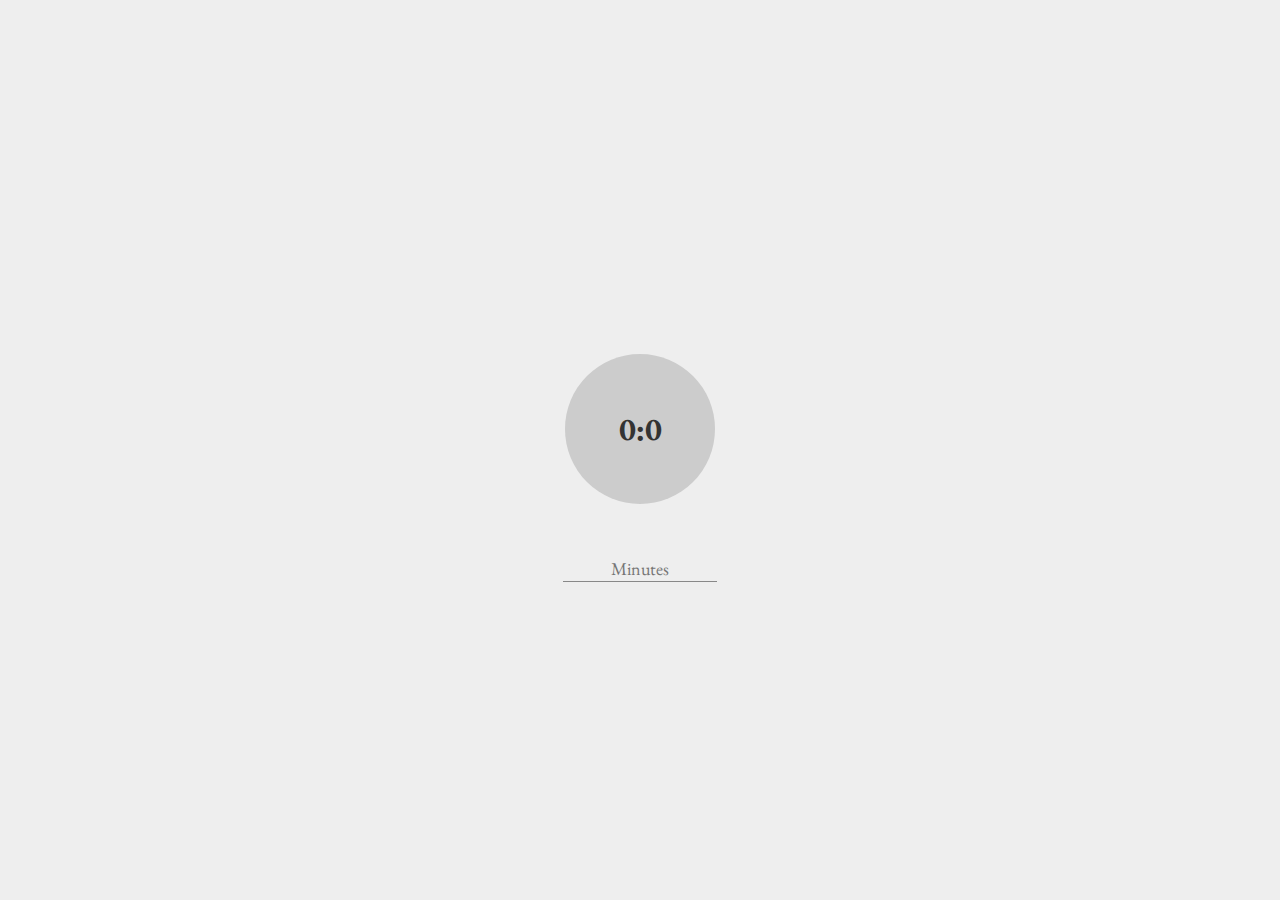
==== docs/index.html @ 6a2226a2 "github pages?" ====
<!DOCTYPE HTML>
<html>
<head>
  <meta charset="UTF-8">
  <title>Main</title>
  <link rel="stylesheet" type="text/css" href="main.css">
  <link href="https://fonts.googleapis.com/css?family=EB+Garamond&display=swap" rel="stylesheet"> 
</head>

<body>

<pre id="elm"></pre>
<script src="main.js"></script>
<script>
	var app = Elm.Main.init({
  		node: document.getElementById('elm')
	});

	const playAudio = async () => {
		var audio = new Audio('when.mp3');
		audio.play();
		for(let i = 0; i < 10; i++) {
			await new Promise(reslove => setTimeout(reslove, 500));
			var audio = new Audio('when.mp3');
			audio.play();		
		}
	}; 


	app.ports.playNotification.subscribe(function(data) {
		var audio = new Audio('when.mp3');
		playAudio();
	});

	if ('serviceWorker' in navigator) {
		window.addEventListener('load', function() {
			navigator.serviceWorker.register('/sw.js').then(function(registration) {
			// Registration was successful
			console.log('ServiceWorker registration successful with scope: ', registration.scope);
			}, function(err) {
			// registration failed :(
			console.log('ServiceWorker registration failed: ', err);
			});
		});
	}


</script>
</body>
</html>
---- docs/main.css ----
html,body{
    height:100%;
    width: 100%;
    padding:0;
    margin:0;
    font-family: 'EB Garamond', serif;
  }
  
  body {
    width:100%;
    height:100%;
    background-color:#eee;
    
    display:flex;
    justify-content:center;
    align-items:center;
  }


  input {
    background: transparent;
    margin: 8px;
    border: none;
    color: #444;
    border-bottom: 1px solid #888;
    text-align: center;  
    font-family: 'EB Garamond', serif;
    width: 150px;
    font-size: 18px;
  }

  .container {
    width: 250px;
    height: 280px;
    display:flex;
    flex-direction: column;
    justify-content:space-between;
    align-items:center;
  }

  .circle-container {
      height: 100%;
      width: 100%;
      display:flex;
      justify-content:center;
      align-items:center;
  }
  
  
  .play {
    width: 200px;
    height: 200px;
    background-color: #ccc;
    animation-name: pulse;
    border-radius: 250px;
    animation-duration: 2s;
    animation-iteration-count: infinite;
    display:flex;
    justify-content:center;
    align-items:center;
    color: #333
  }

  .init {
    width: 150px;
    height: 150px;
    background-color: #ccc;
    border-radius: 200px;
    display:flex;
    justify-content:center;
    align-items:center;
    color: #333
  }

  .done {
    width: 150px;
    height: 150px;
    background-color: #aebfb0;
    border-radius: 200px;
    animation-name: pulse-done;
    animation-duration: 2s;
    animation-iteration-count: infinite;
    display:flex;
    justify-content:center;
    align-items:center;
    color: #333
  }


  @keyframes pulse-done {
    0% { background-color: #aebfb0; }
    50% { background-color: #eee; }
    100% { background-color: #aebfb0; }
  }
  
  @keyframes pulse {
    0% {background-color: #ccc; width: 150px; height: 150px; color: #333;}
    50% {background-color: #eee; width: 200px; height: 200px; color: #444; }
    100% {background-color: #ccc; width: 150px; height: 150px; color: #333; }
  }
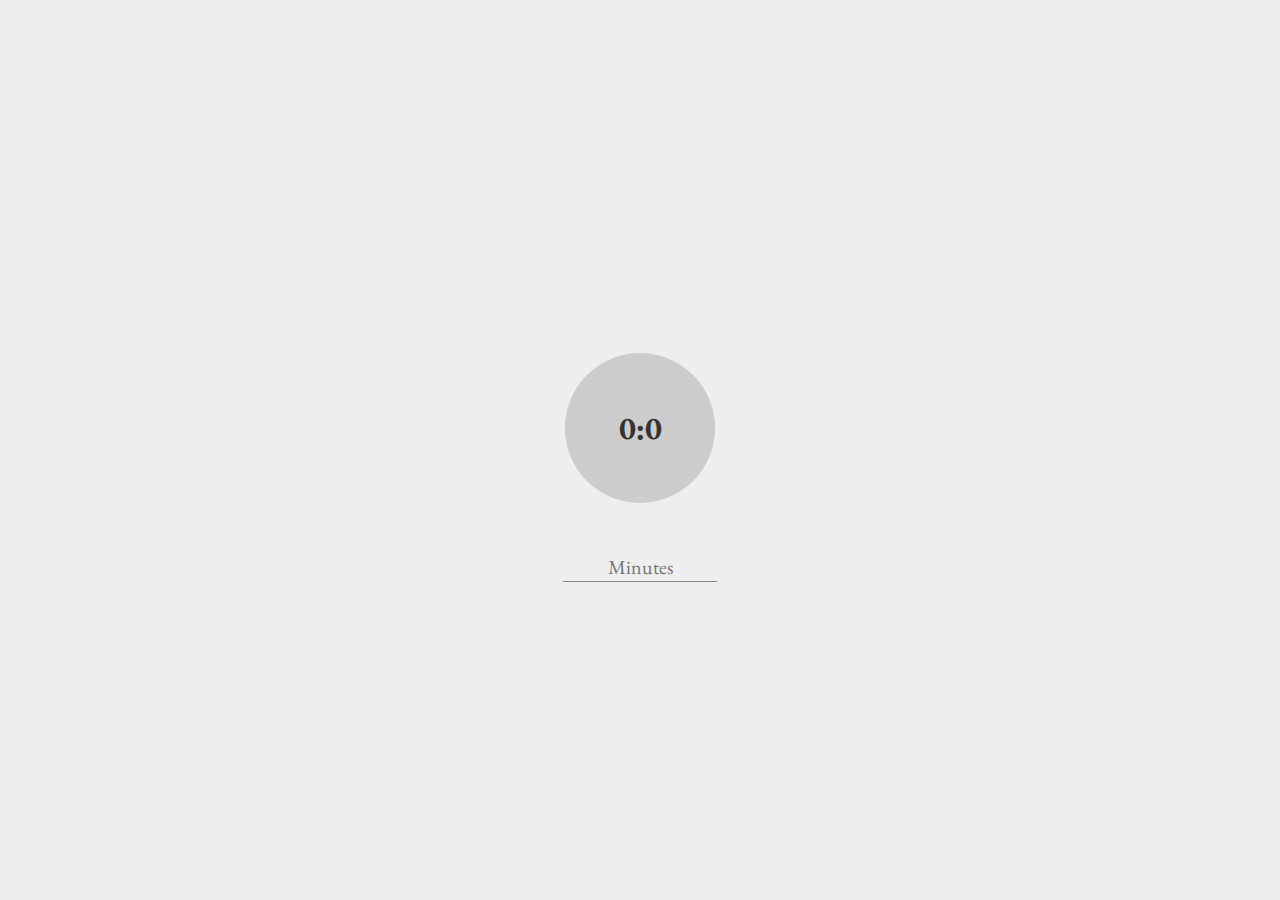
==== commit f1b911d1: "sw.js" ====
--- a/docs/index.html
+++ b/docs/index.html
@@ -34,7 +34,7 @@
 
 	if ('serviceWorker' in navigator) {
 		window.addEventListener('load', function() {
-			navigator.serviceWorker.register('/sw.js').then(function(registration) {
+			navigator.serviceWorker.register('/elm-timer/sw.js', {scope: '/elm-timer/'}).then(function(registration) {
 			// Registration was successful
 			console.log('ServiceWorker registration successful with scope: ', registration.scope);
 			}, function(err) {
--- a/docs/main.css
+++ b/docs/main.css
@@ -26,7 +26,7 @@
     text-align: center;  
     font-family: 'EB Garamond', serif;
     width: 150px;
-    font-size: 18px;
+    font-size: 20px;
   }
 
   .container {
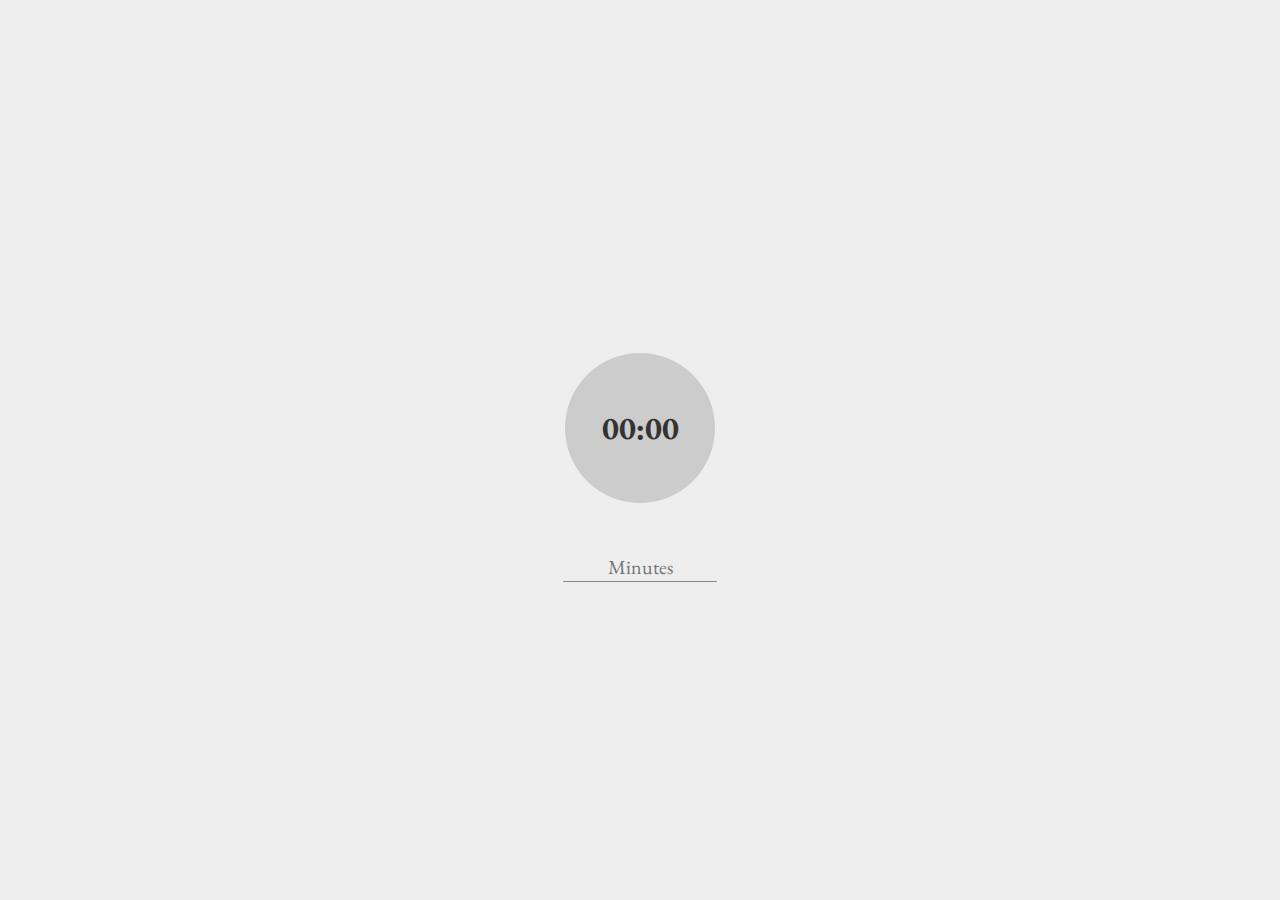
==== commit b8685674: "manifest" ====
--- a/docs/index.html
+++ b/docs/index.html
@@ -3,8 +3,10 @@
 <head>
   <meta charset="UTF-8">
   <title>Main</title>
-  <link rel="stylesheet" type="text/css" href="main.css">
-  <link href="https://fonts.googleapis.com/css?family=EB+Garamond&display=swap" rel="stylesheet"> 
+	<link rel="stylesheet" type="text/css" href="main.css">
+	<link rel="manifest" href="manifest.json">
+	<link href="https://fonts.googleapis.com/css?family=EB+Garamond&display=swap" rel="stylesheet"> 
+	<meta name="viewport" content="width=device-width, initial-scale=0.86, maximum-scale=4.0, minimum-scale=0.86">
 </head>
 
 <body>
@@ -19,11 +21,6 @@
 	const playAudio = async () => {
 		var audio = new Audio('when.mp3');
 		audio.play();
-		for(let i = 0; i < 10; i++) {
-			await new Promise(reslove => setTimeout(reslove, 500));
-			var audio = new Audio('when.mp3');
-			audio.play();		
-		}
 	}; 
 
 
